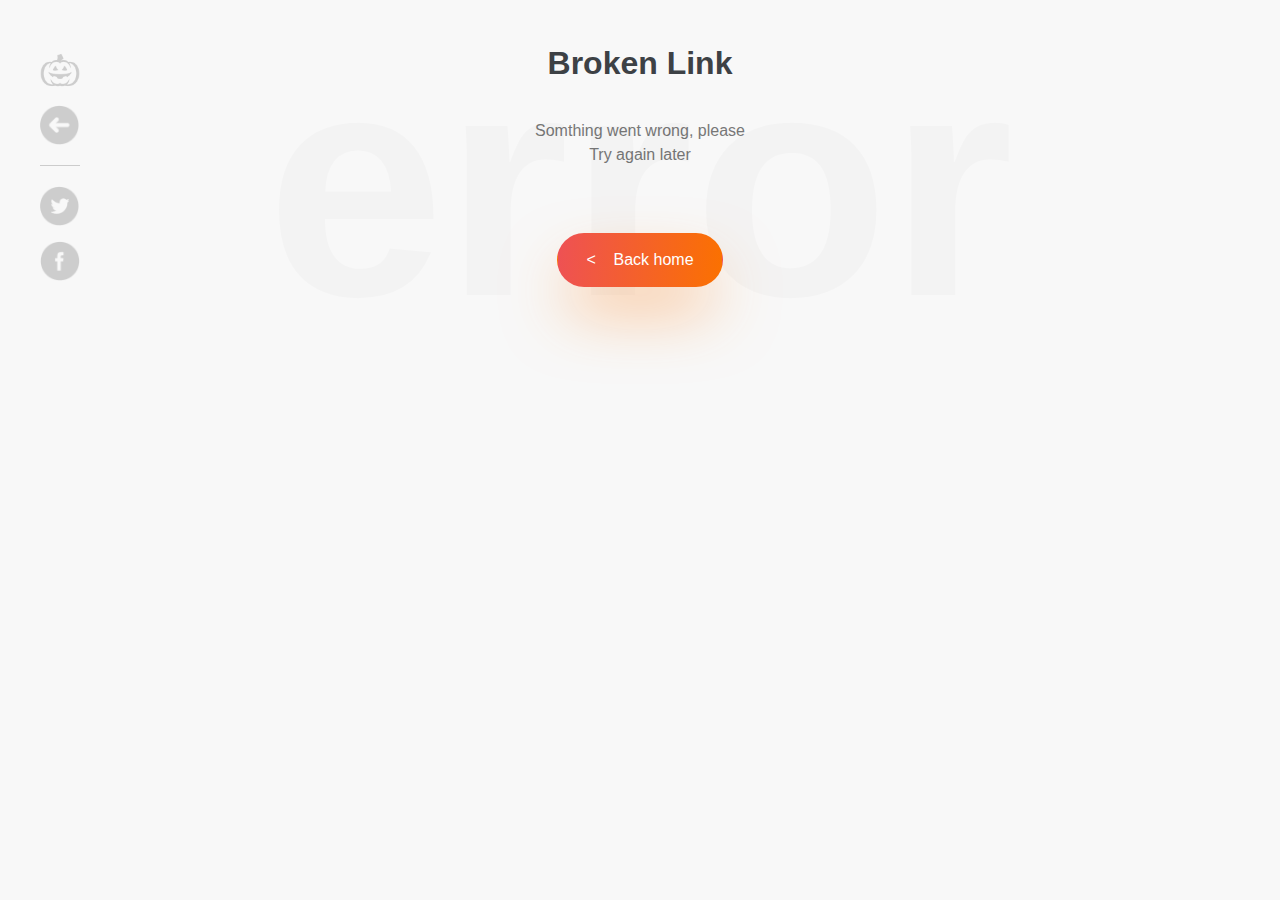
==== index.html @ 47f07265 "test 1" ====
<html>

<head>
   <title>A web page that points a browser to a different page after 2 seconds</title>
   <meta http-equiv="refresh" content="0; URL=/404/index.html">
   <meta name="keywords" content="automatic redirection">
</head>

</html>
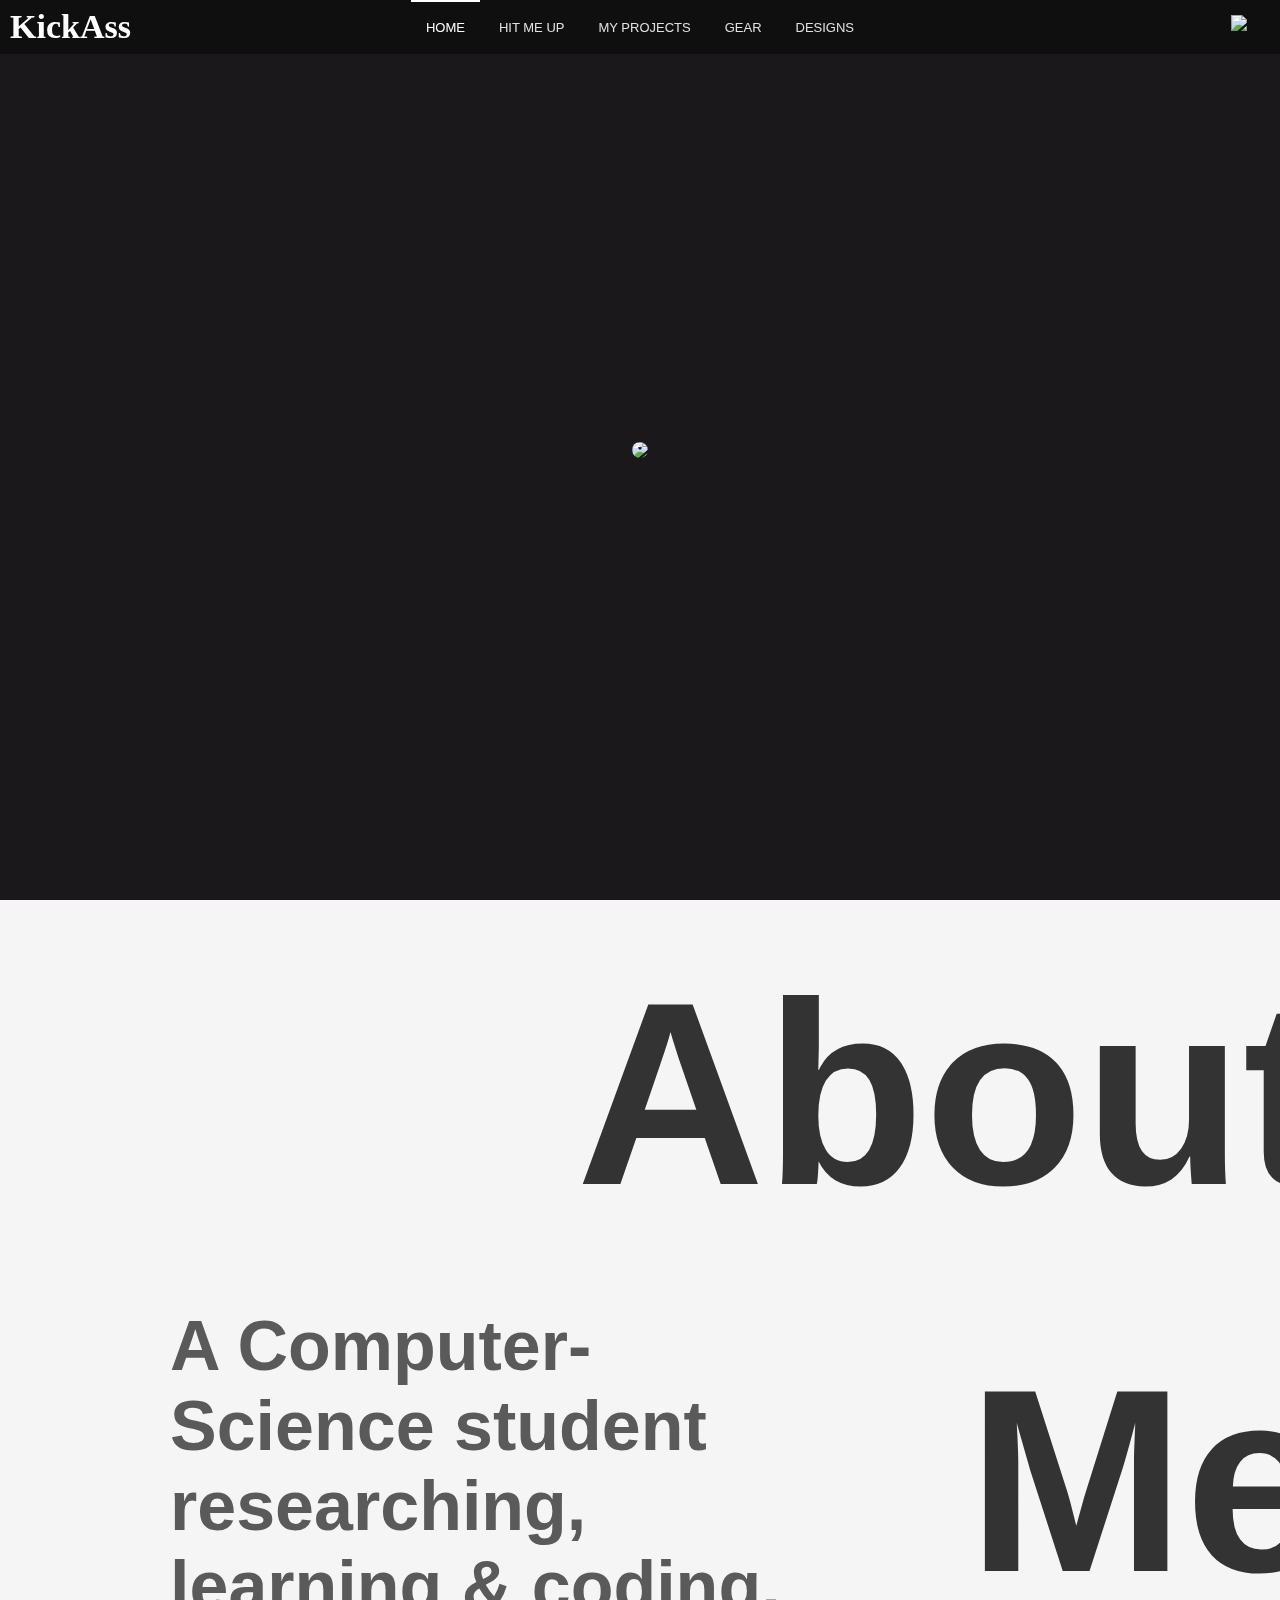
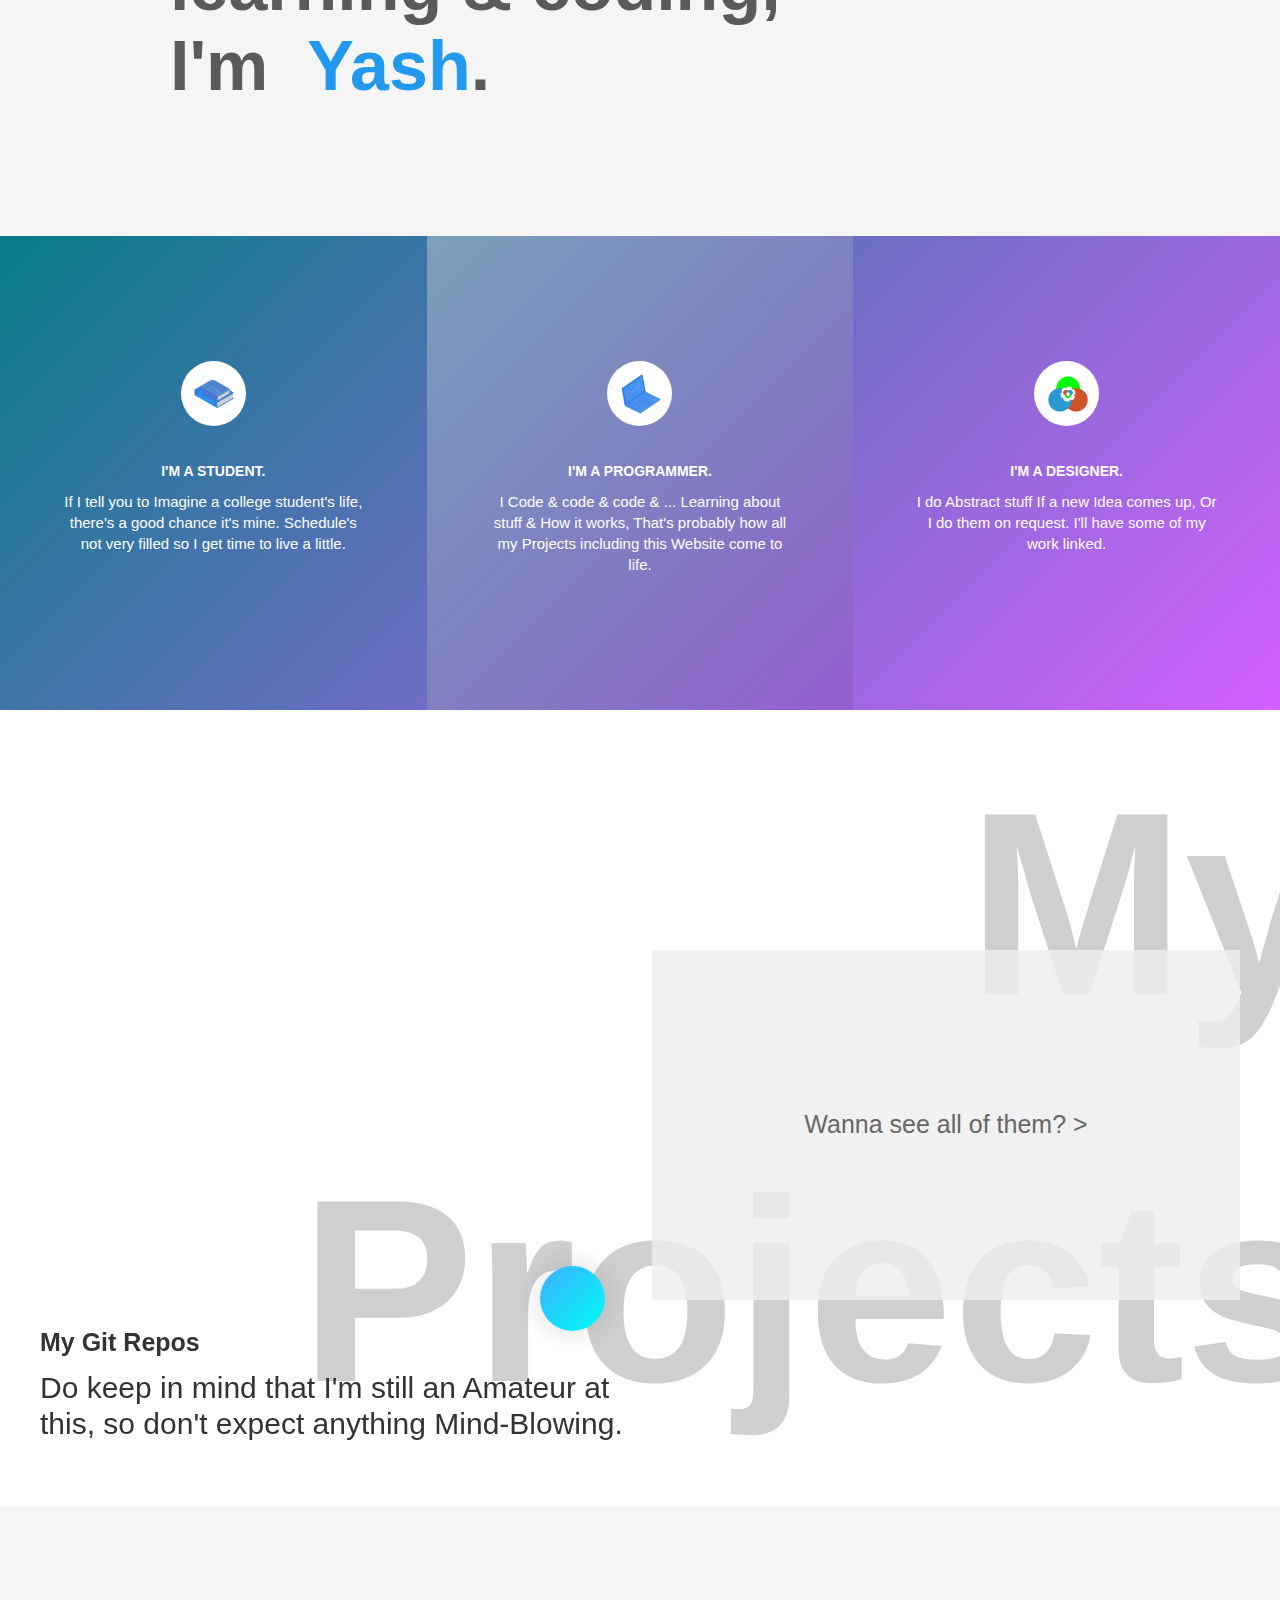
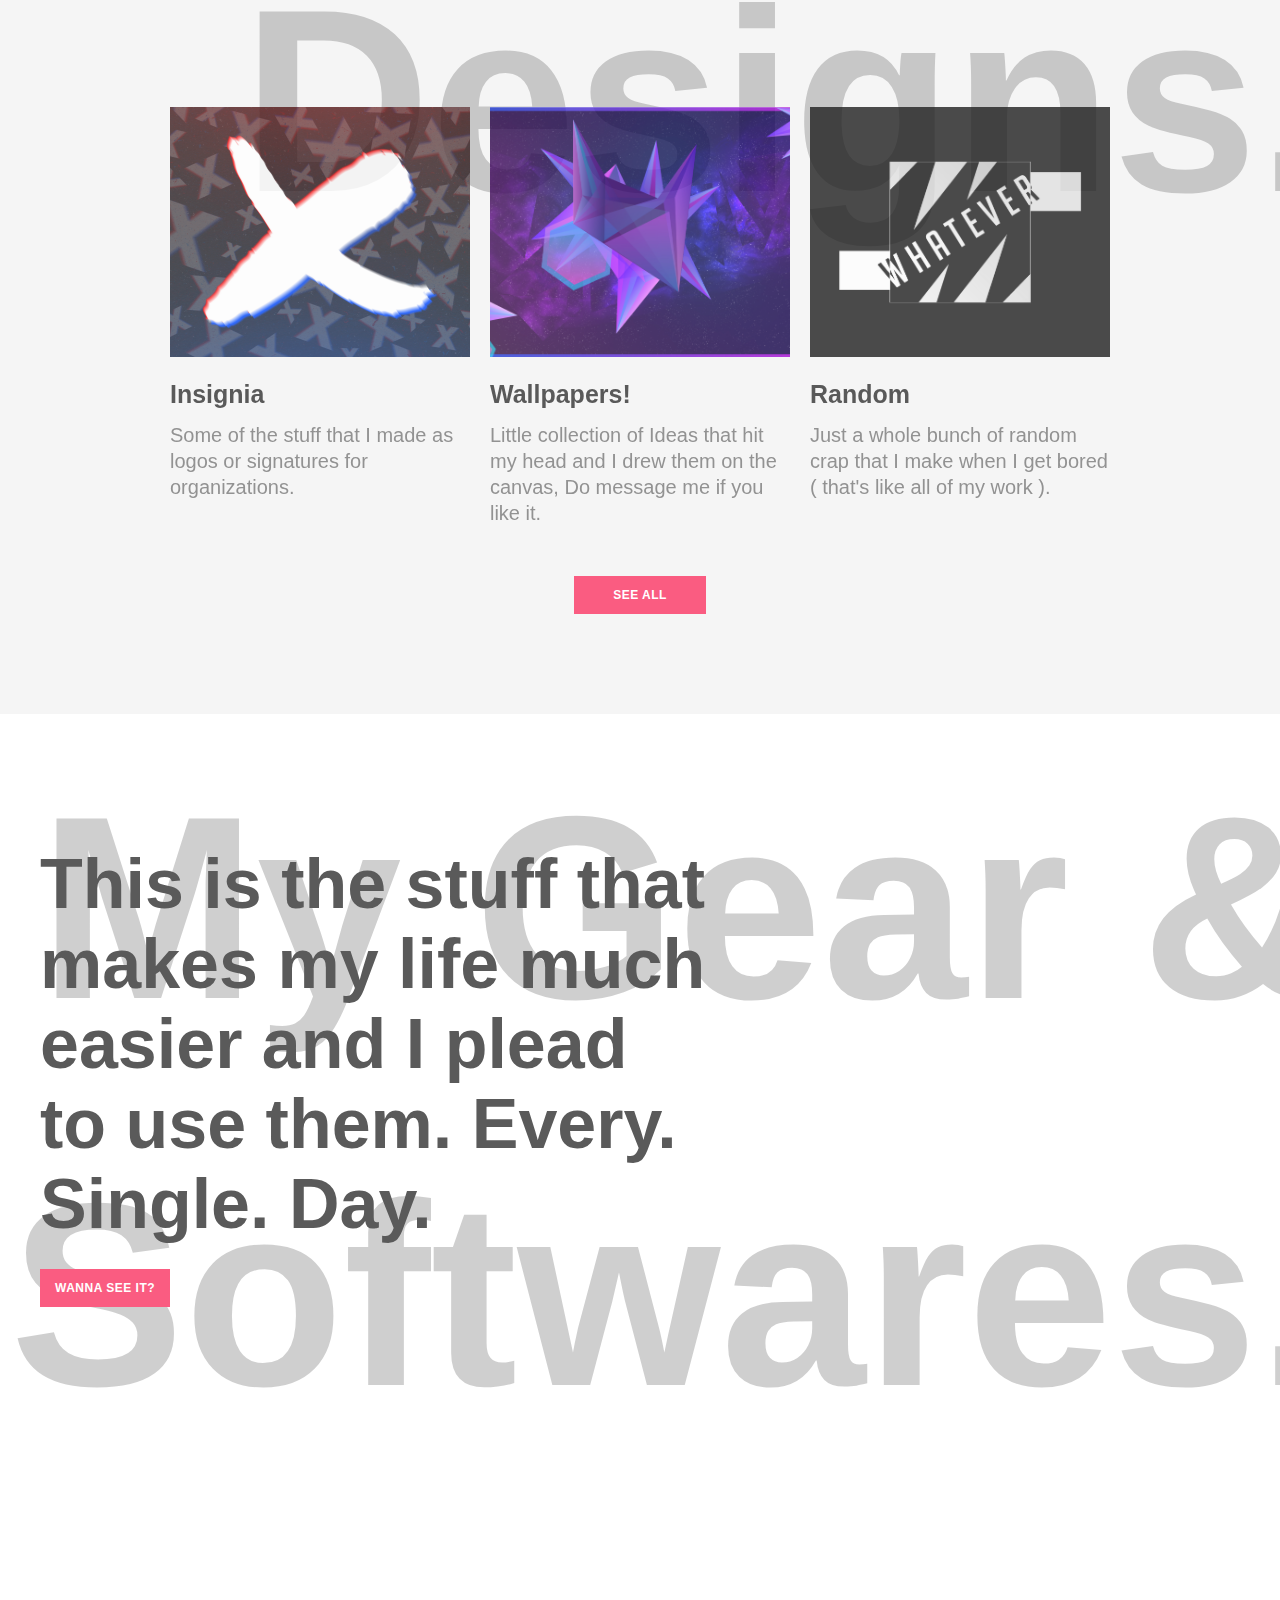
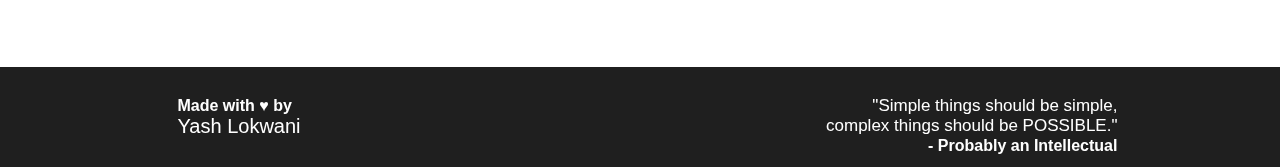
==== commit 22eacf78: "re" ====
--- a/index.html
+++ b/index.html
@@ -2,7 +2,7 @@
 
 <head>
    <title>A web page that points a browser to a different page after 2 seconds</title>
-   <meta http-equiv="refresh" content="0; URL=/404/index.html">
+   <meta http-equiv="refresh" content="0; URL=mainsite/">
    <meta name="keywords" content="automatic redirection">
 </head>
 
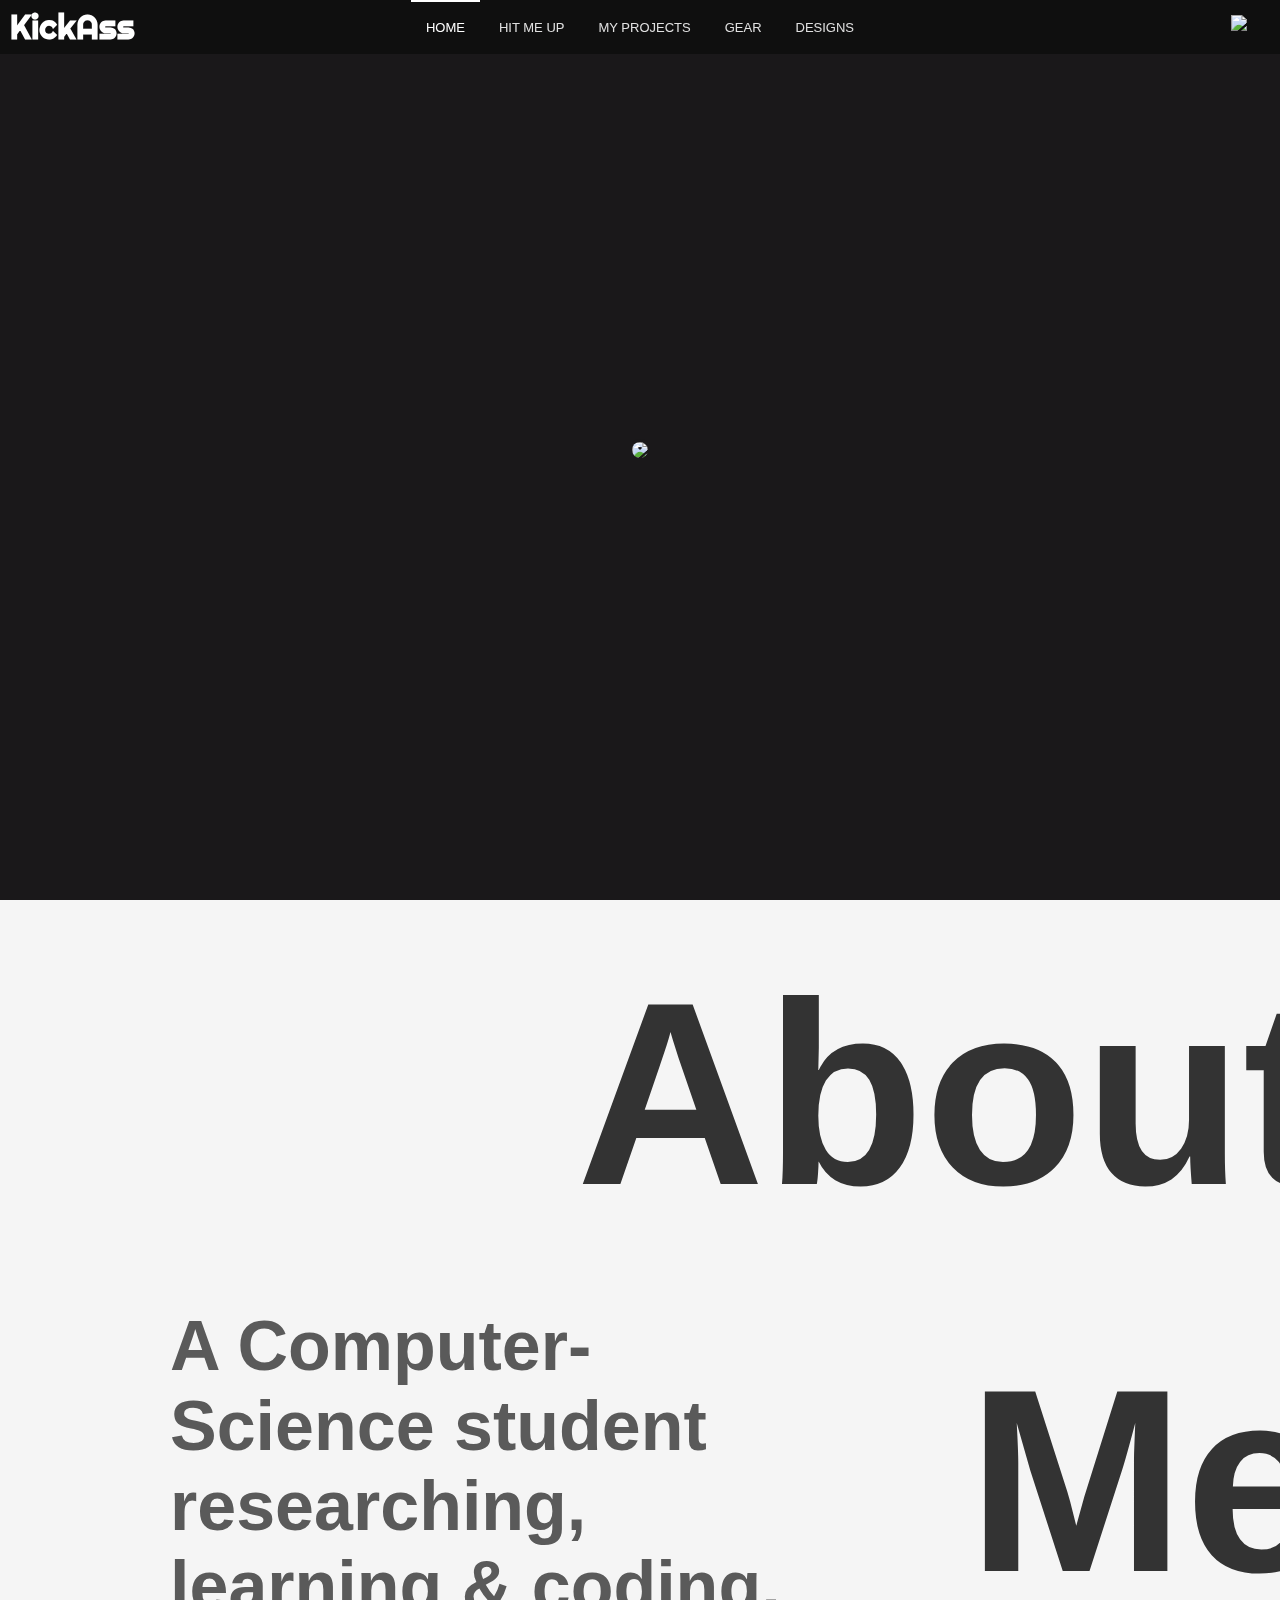
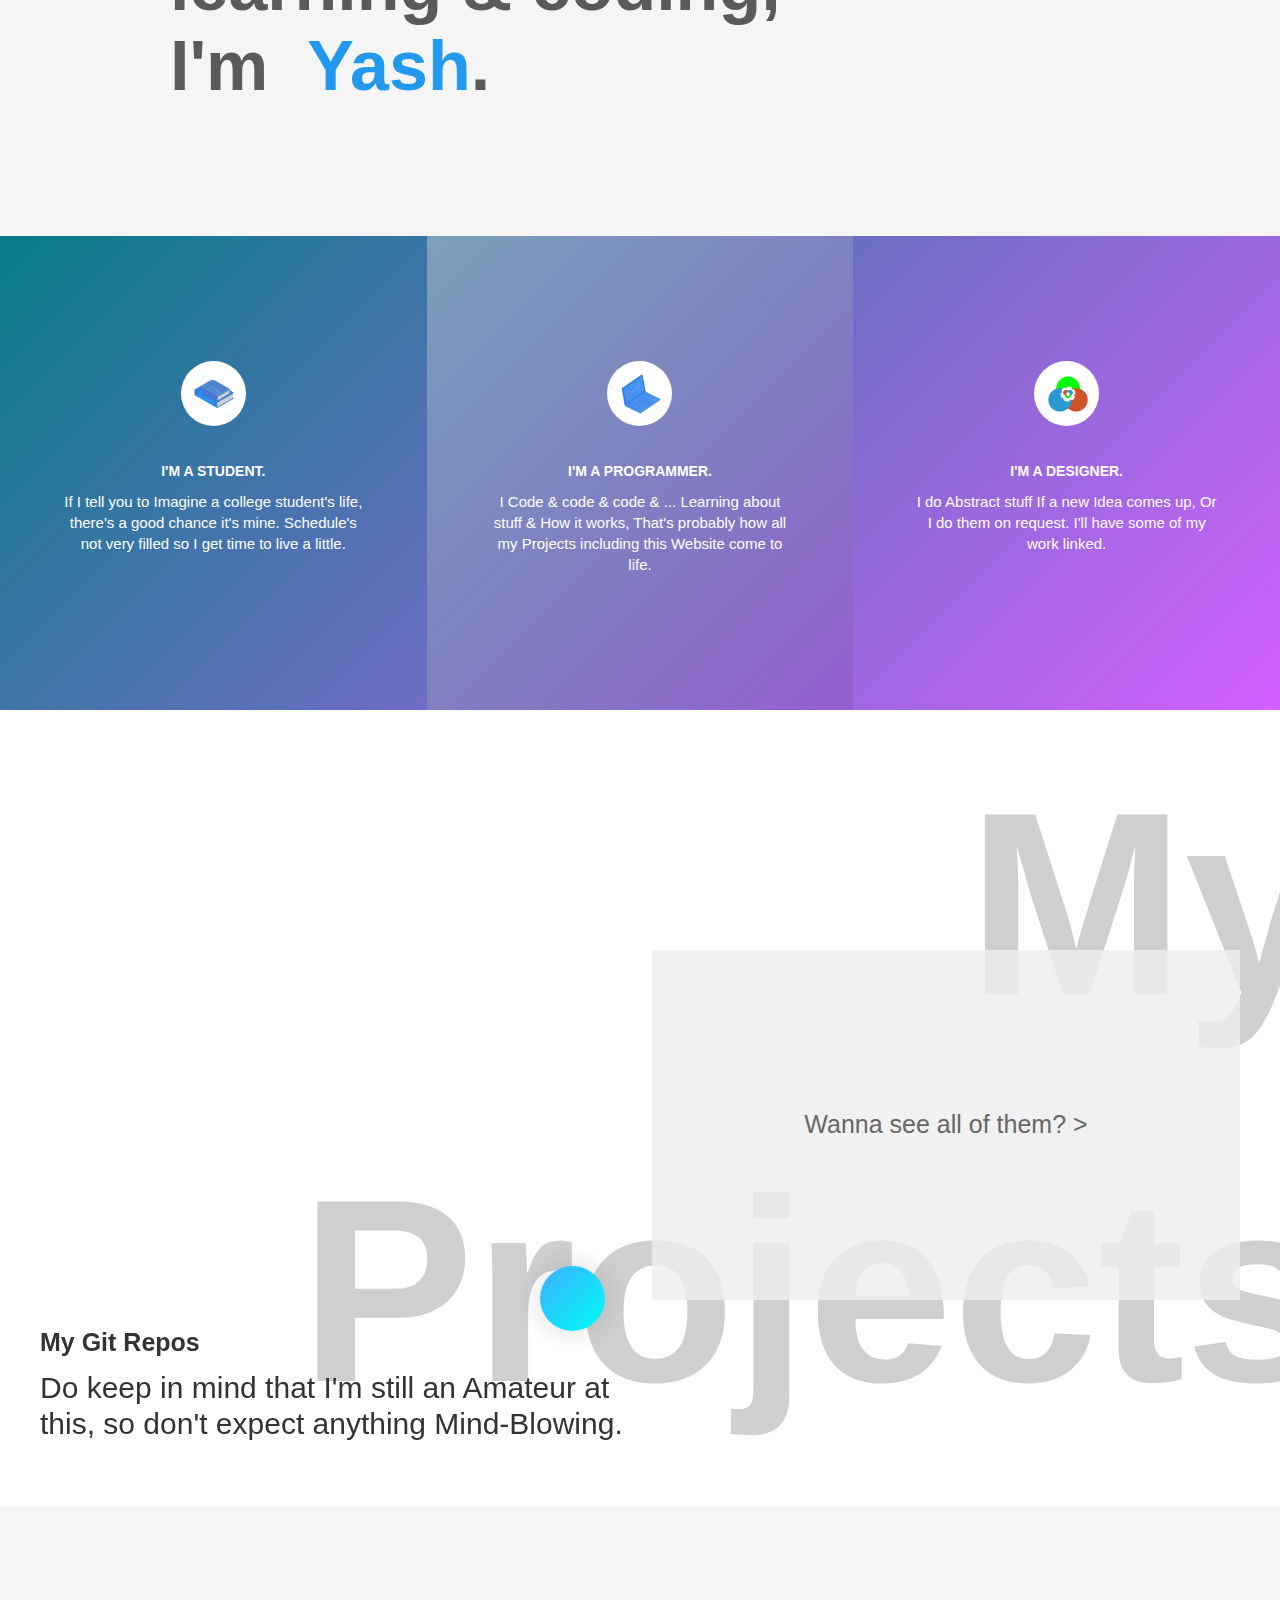
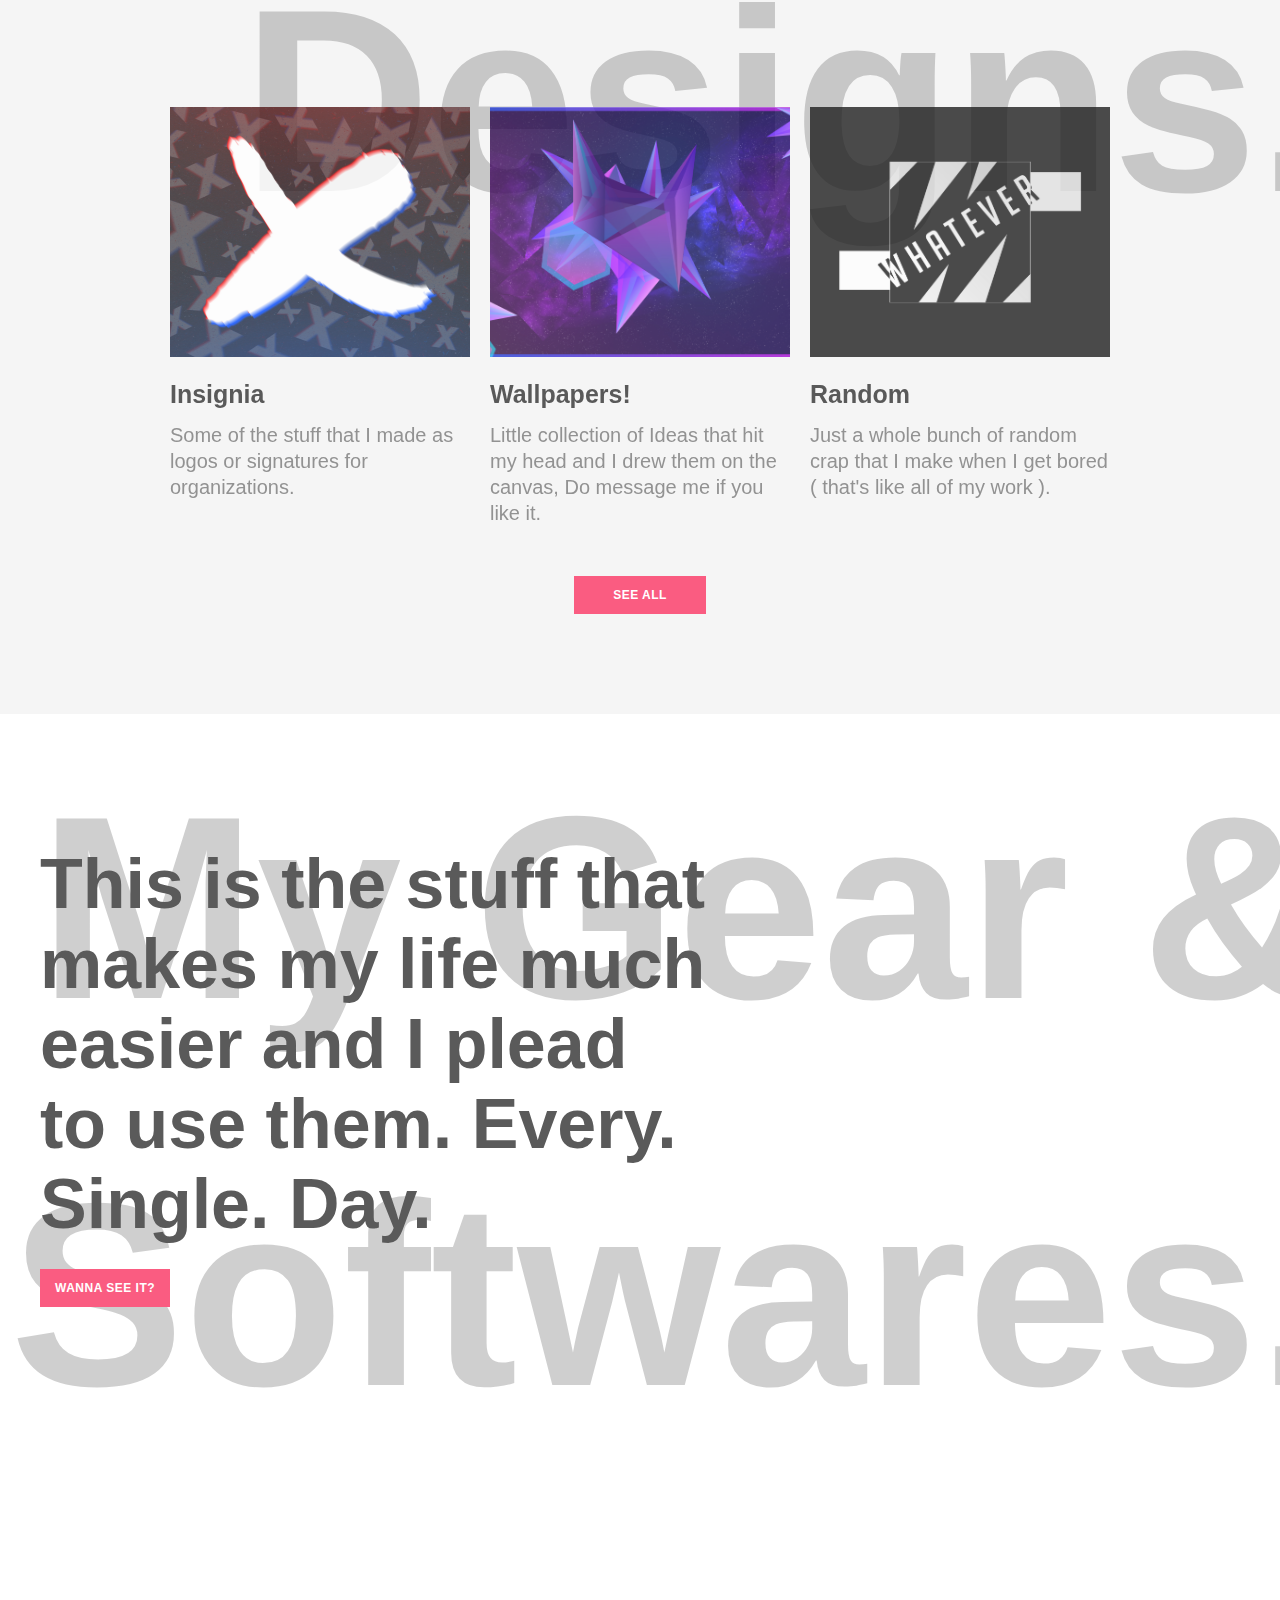
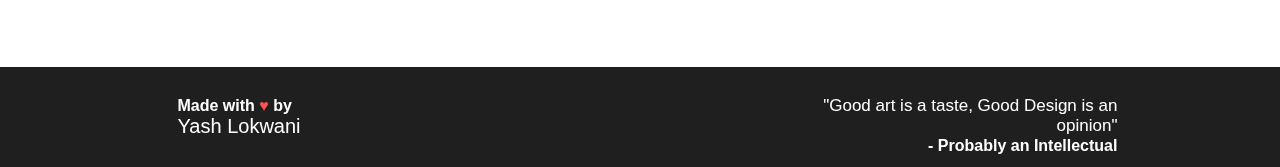
==== commit 46d75979: "Update index.html" ====
--- a/index.html
+++ b/index.html
@@ -2,7 +2,7 @@
 
 <head>
    <title>A web page that points a browser to a different page after 2 seconds</title>
-   <meta http-equiv="refresh" content="0; URL=mainsite/">
+   <meta http-equiv="refresh" content="0; URL=/mainsite/">
    <meta name="keywords" content="automatic redirection">
 </head>
 
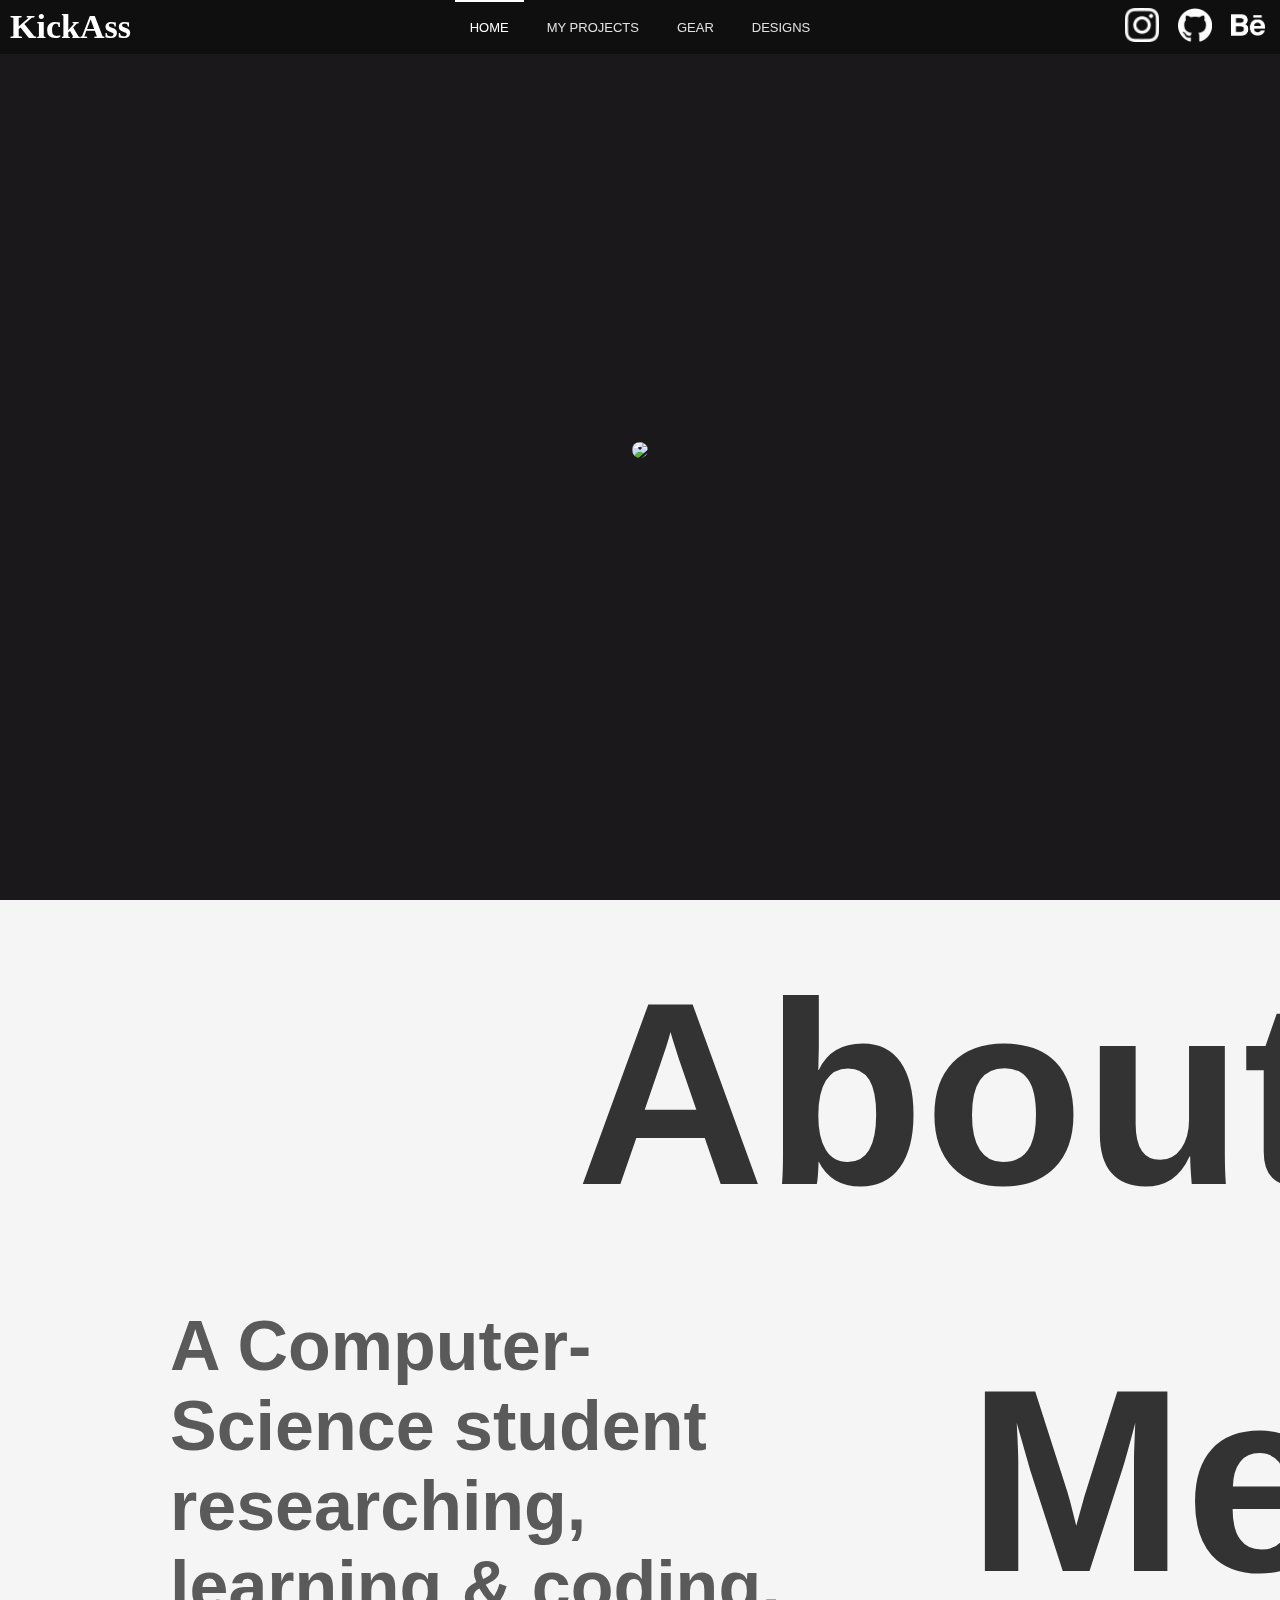
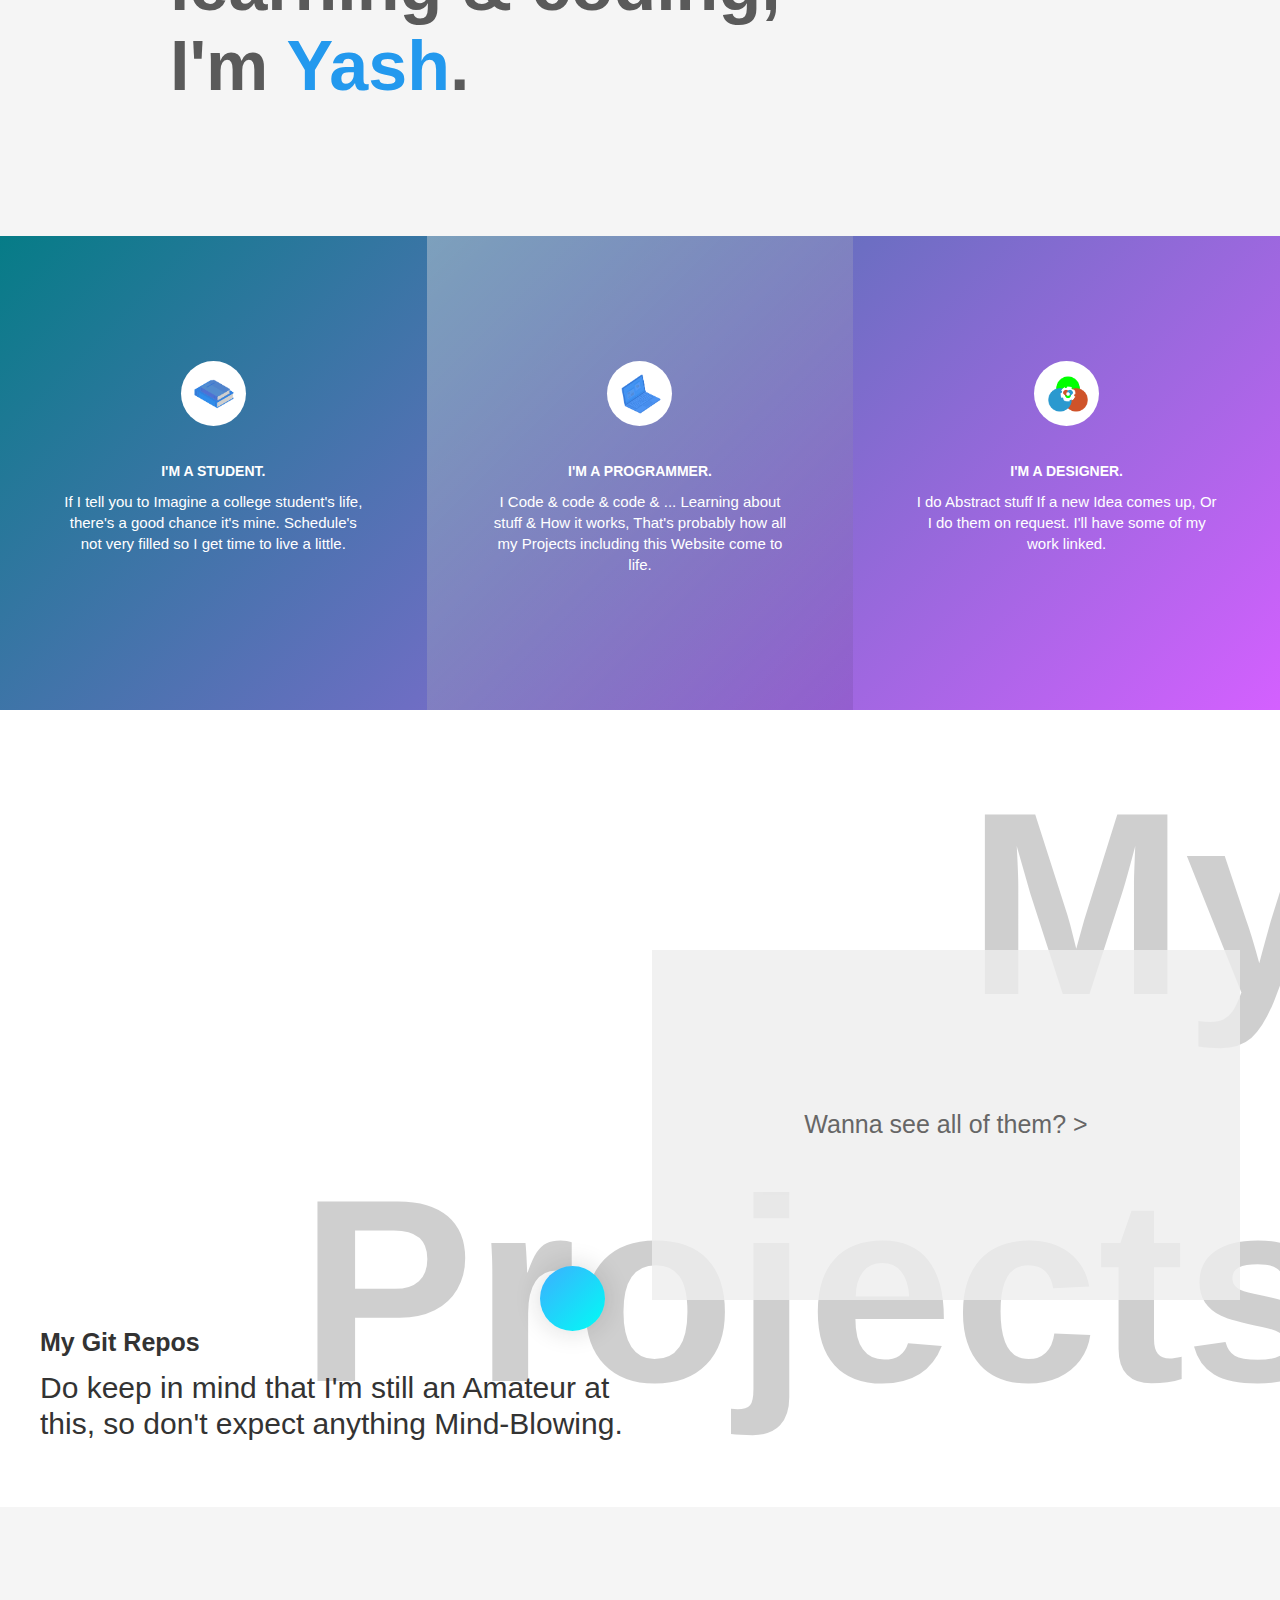
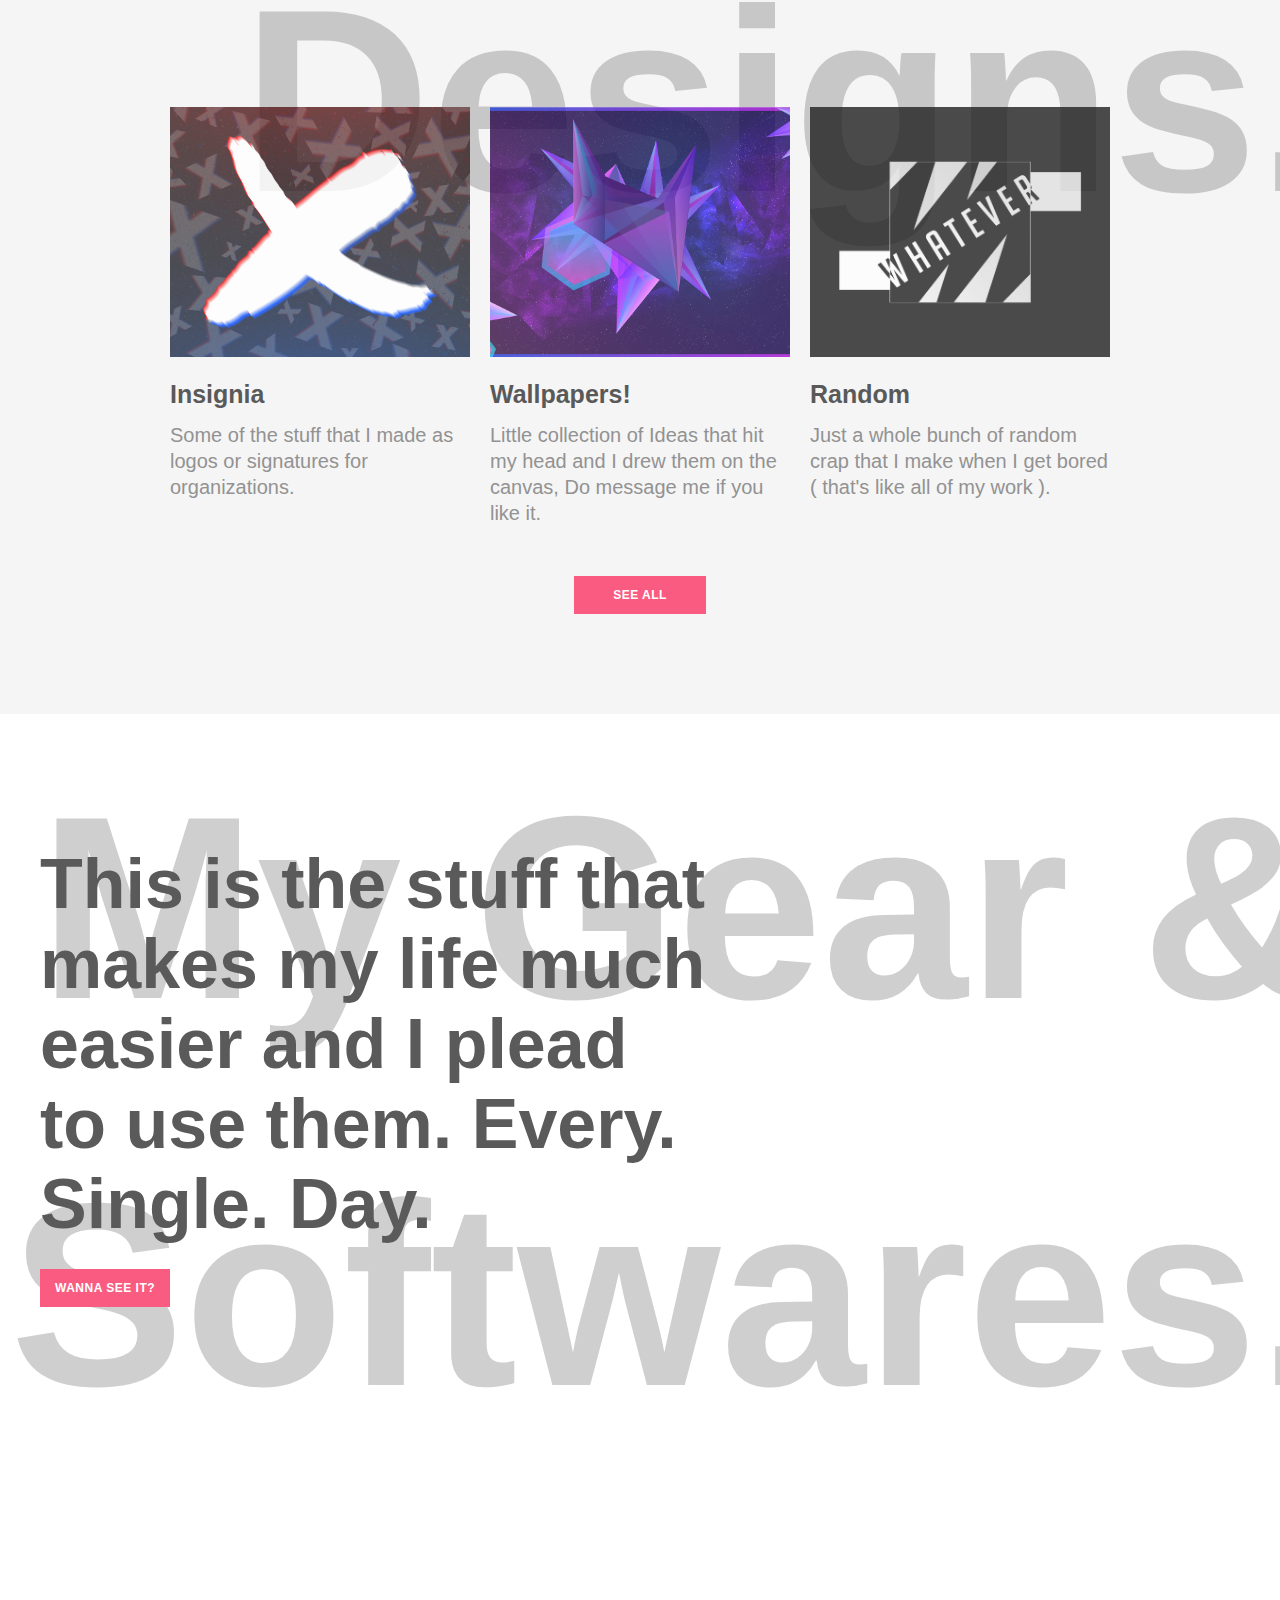
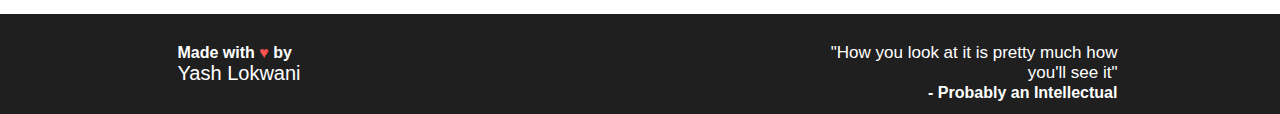
==== commit 1d9d2357: "Merge branch 'master' of https://github.com/lokwaniyash/siteHTML" ====
--- a/index.html
+++ b/index.html
@@ -1,9 +1,11 @@
 <html>
 
 <head>
-   <title>A web page that points a browser to a different page after 2 seconds</title>
-   <meta http-equiv="refresh" content="0; URL=/mainsite/">
-   <meta name="keywords" content="automatic redirection">
+    <title>
+        A web page that points a browser to a different page after 2 seconds
+    </title>
+    <meta http-equiv="refresh" content="0; URL=mainsite/" />
+    <meta name="keywords" content="automatic redirection" />
 </head>
 
-</html>
+</html>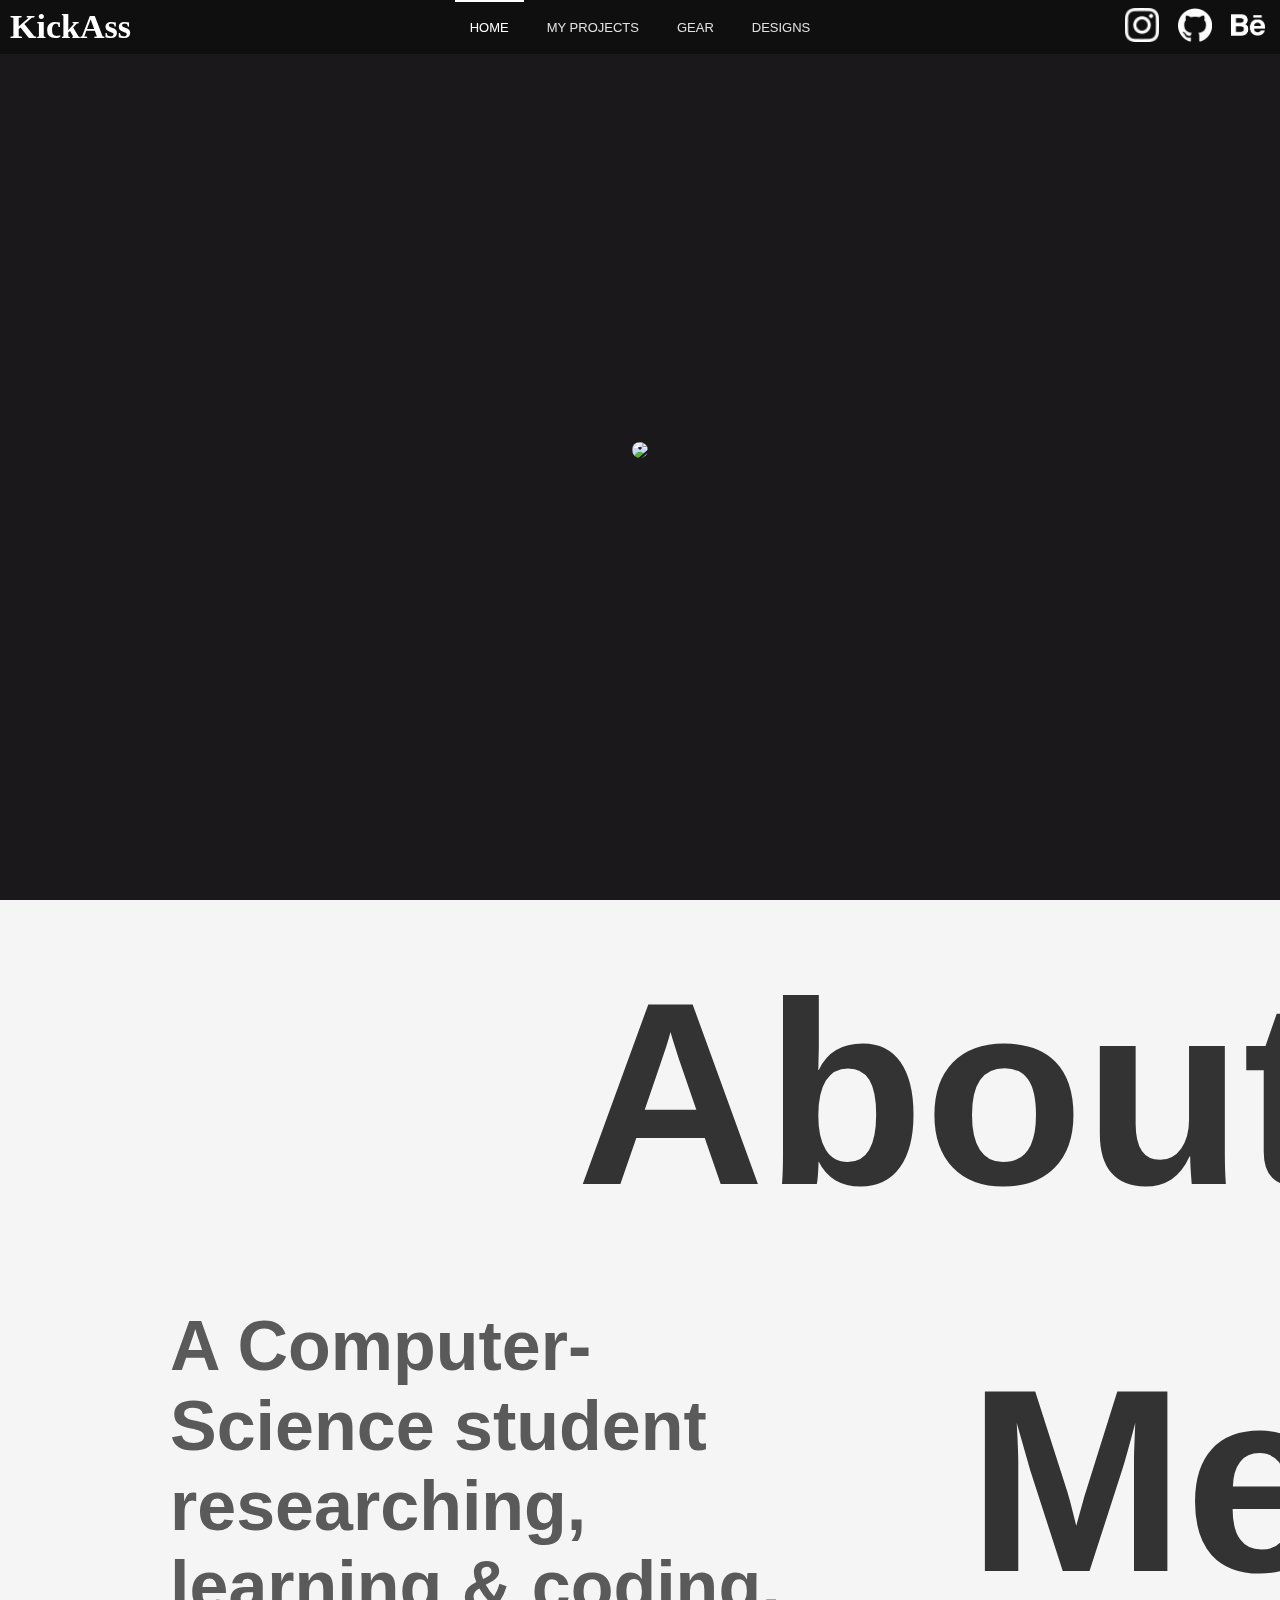
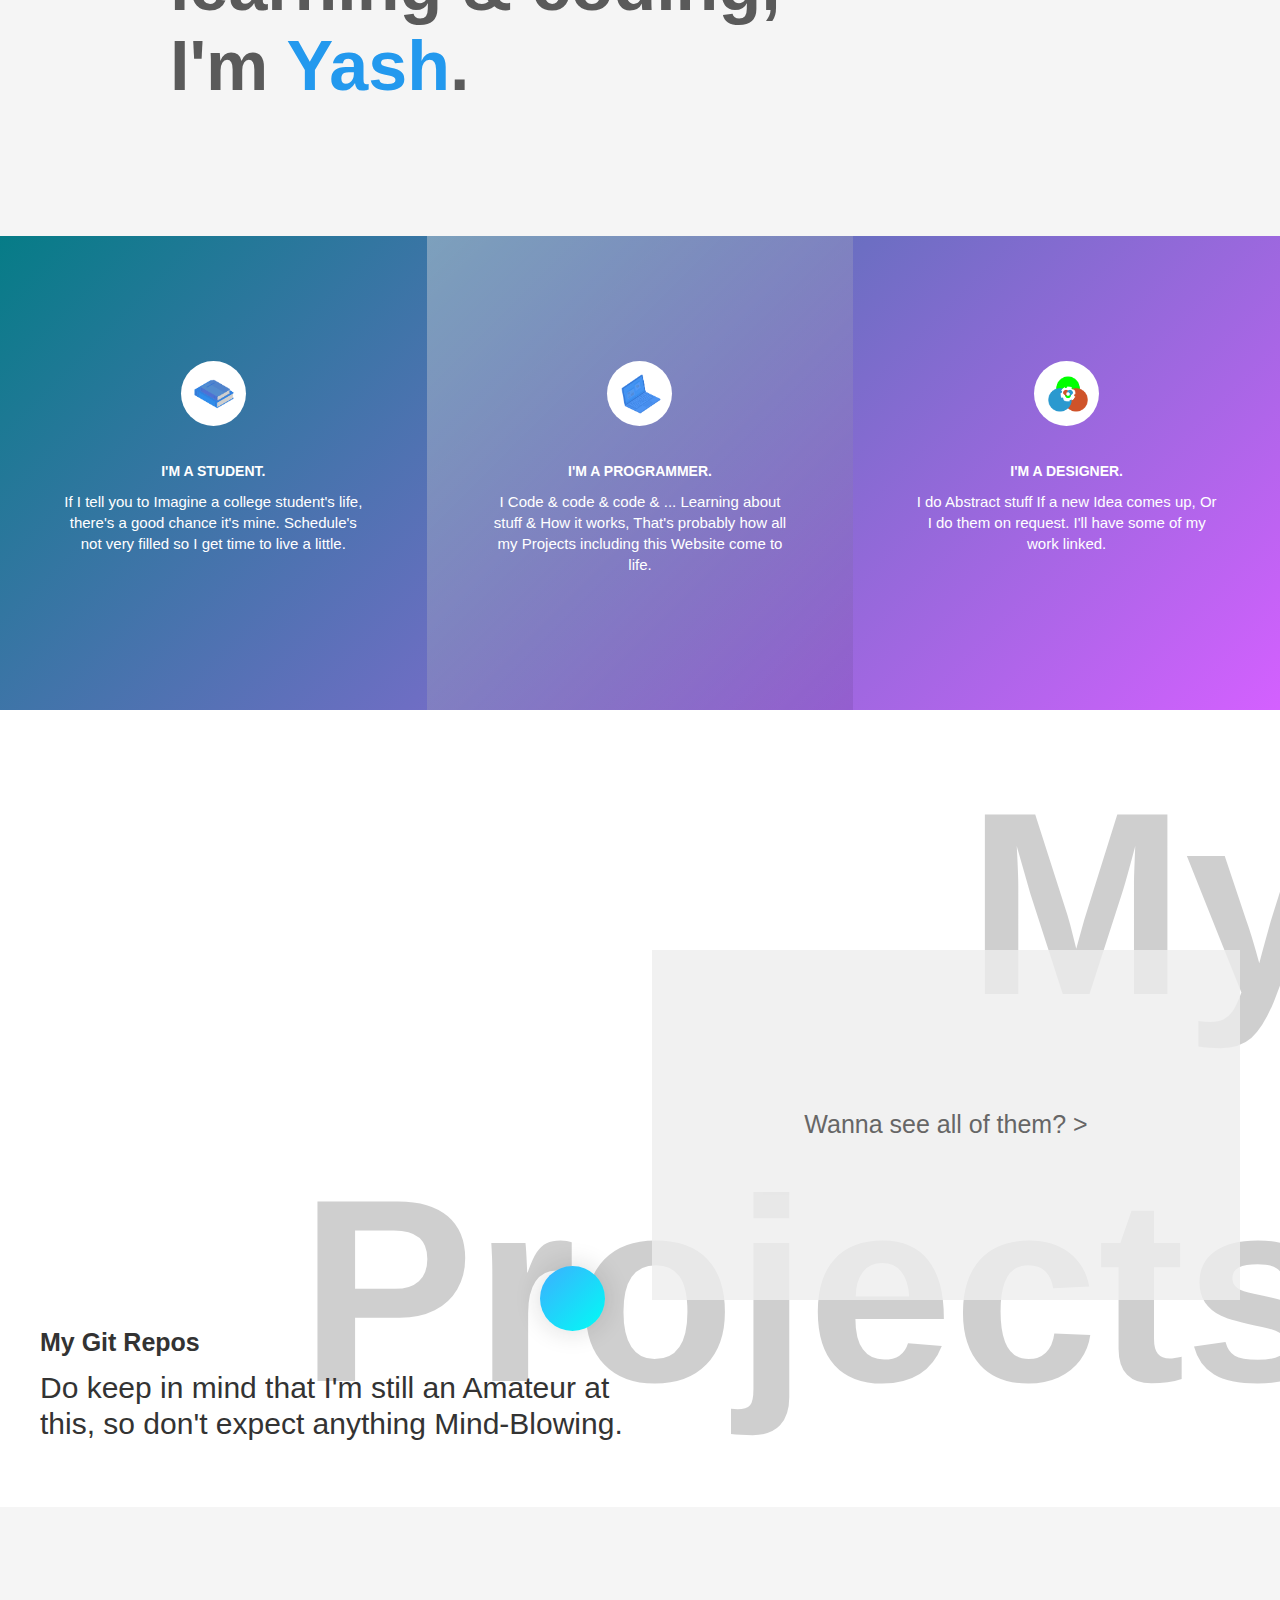
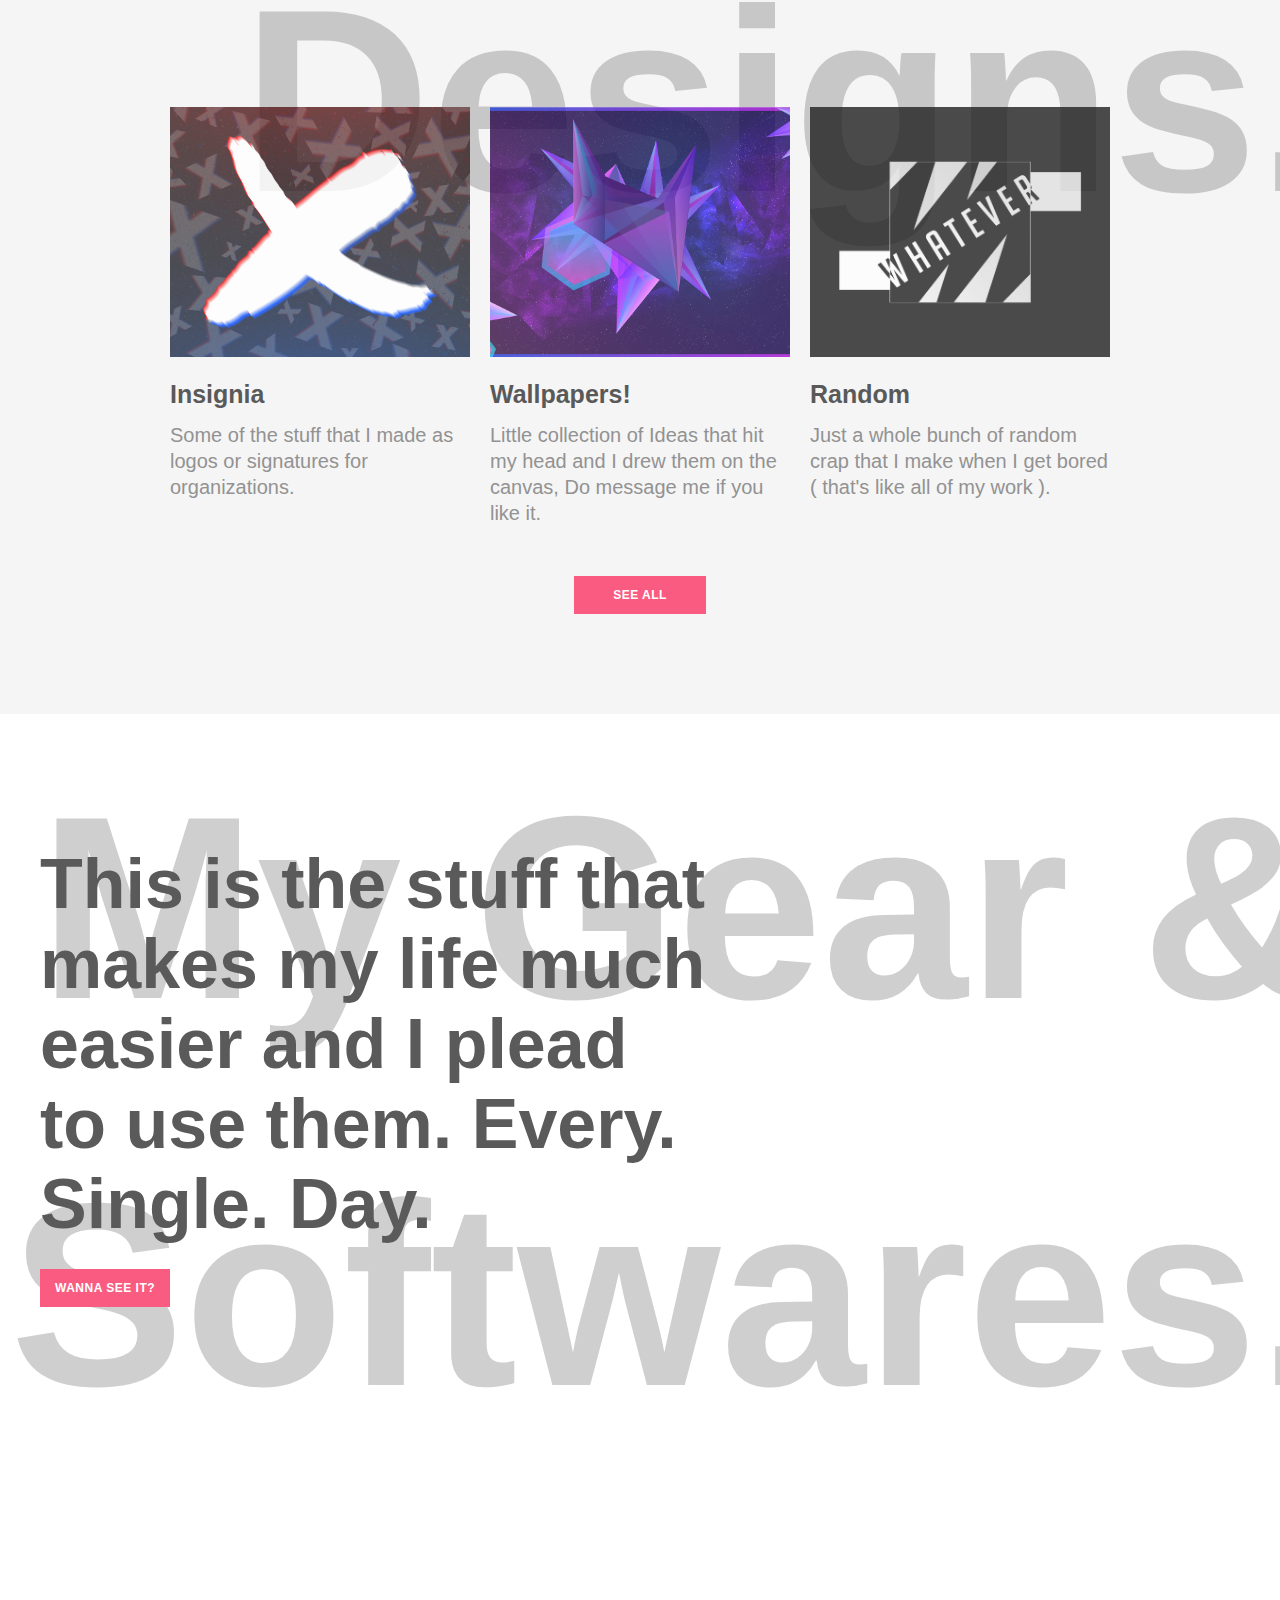
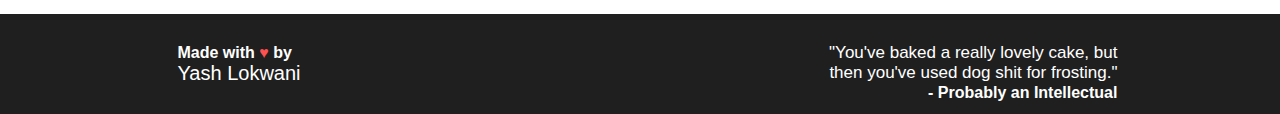
==== commit ab260bb5: "Changes in gear updated" ====
--- a/index.html
+++ b/index.html
@@ -6,6 +6,7 @@
     </title>
     <meta http-equiv="refresh" content="0; URL=mainsite/" />
     <meta name="keywords" content="automatic redirection" />
+    <link href="mainsite/imgs/fav5.ico" rel="shortcut icon" type="image/x-icon" />
 </head>
 
-</html>+</html>
